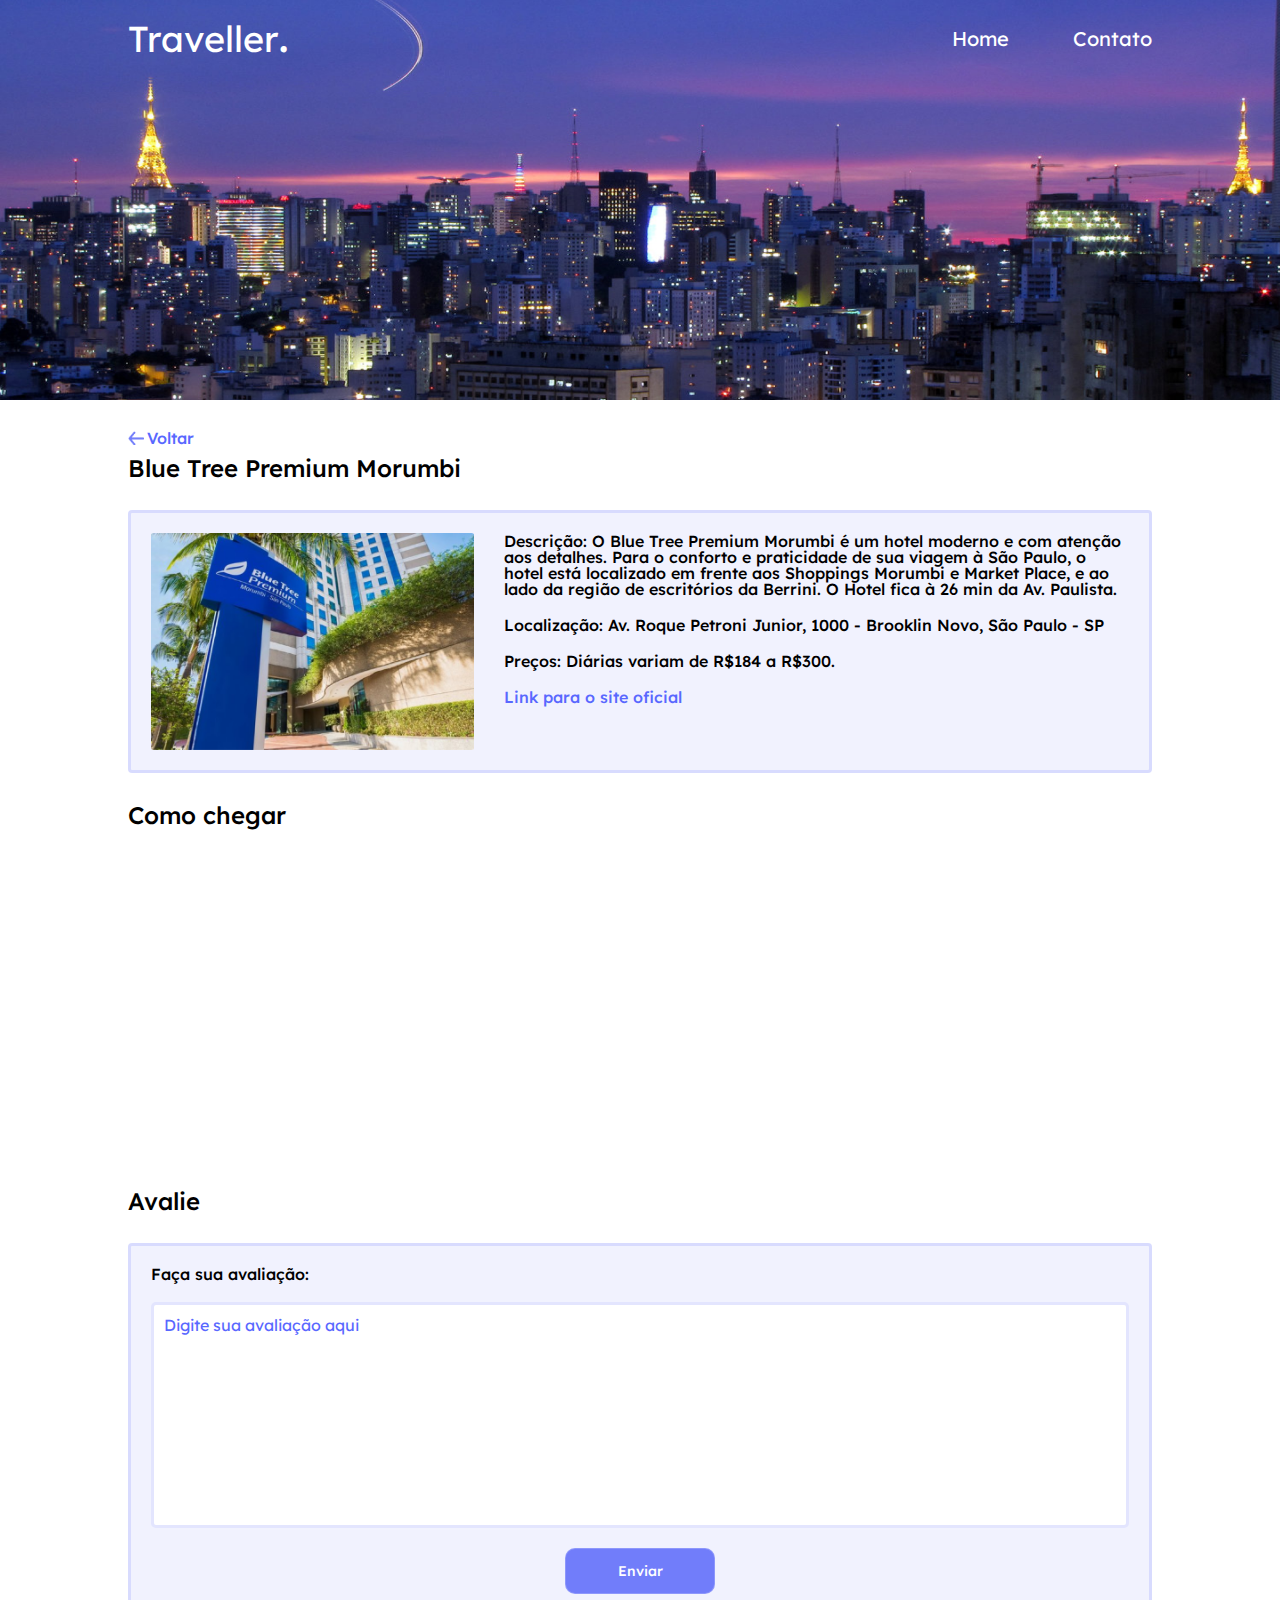
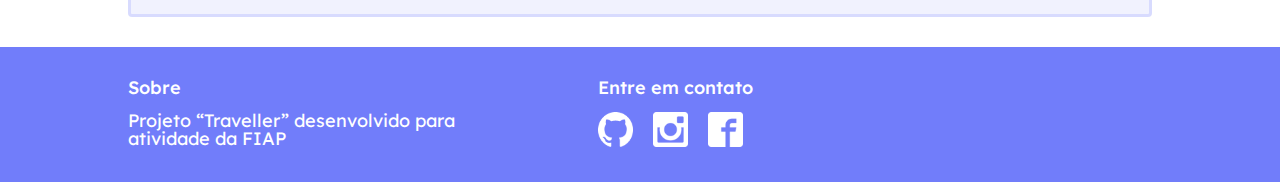
==== pages/blue-tree-morumbi.html @ 4b2dd020 ":tada: First commit" ====
<!DOCTYPE html>
<html lang="pt-br">
  <head>
    <meta charset="UTF-8" />
    <meta name="viewport" content="width=device-width, initial-scale=1.0" />
    <link rel="stylesheet" href="../styles/reset.css" />
    <link rel="stylesheet" href="../styles/hotels.css" />
    <link
      href="https://fonts.googleapis.com/css2?family=Lexend:wght@400;500;600;700&display=swap"
      rel="stylesheet"
    />
    <title>Traveller</title>
  </head>
  <body>
    <div class="site-header">
      <div class="navbar">
        <div class="site-title">
          <a href="../index.html"
            >Traveller<a href="../index.html" class="dot">.</a></a
          >
        </div>
        <nav class="menu">
          <li><a href="../index.html">Home</a></li>
          <li>
            <a href="https://github.com/izzysalles" target="_blank">
              Contato
            </a>
          </li>
        </nav>
      </div>
    </div>
    <div class="hotel-area">
      <div class="hotel-container">
        <div class="back-arrow">
          <a href="../index.html">
            <img src="../images/arrow.png" alt="back-arrow">
            Voltar
          </a>
        </div>
        <h1>Blue Tree Premium Morumbi</h1>
        <div class="hotel-description">
          <div class="hotel-img">
            <img src="../images/blue-tree-morumbi.png" alt="hotel-photo">
          </div>
          <div class="text-area">
            <p>
              Descrição: O Blue Tree Premium Morumbi é um hotel moderno e com atenção aos detalhes. Para o conforto e praticidade de sua viagem à São Paulo, o hotel está localizado em frente aos Shoppings Morumbi e Market Place, e ao lado da região de escritórios da Berrini. O Hotel fica à 26 min da Av. Paulista.
            </p>
            <p>Localização: Av. Roque Petroni Junior, 1000 - Brooklin Novo, São Paulo - SP</p>
            <p>Preços:  Diárias variam de R$184 a R$300.</p>
            <a href="https://www.bluetree.com.br/hotel/blue-tree-premium-morumbi/" target="_blank">Link para o site oficial</a>
          </div>
        </div>
        <h1>Como chegar</h1>
        <div class="map-area">
          <iframe src="https://www.google.com/maps/embed?pb=!1m18!1m12!1m3!1d3655.4821755847215!2d-46.698668185021106!3d-23.62289718465239!2m3!1f0!2f0!3f0!3m2!1i1024!2i768!4f13.1!3m3!1m2!1s0x94ce50c383442dfb%3A0xdd07ed725d00a38e!2sBlue%20Tree%20Premium%20Morumbi!5e0!3m2!1spt-BR!2sbr!4v1619456473069!5m2!1spt-BR!2sbr" width="100%" height="300" style="border:0;" allowfullscreen="" loading="lazy"></iframe>
        </div>
        <h1>Avalie</h1>
        <form name="review" id="review" method="post" class="review-area">
          <p>Faça sua avaliação:</p>
          <textarea name="review-text" id="review-text" cols="30" rows="10" placeholder="Digite sua avaliação aqui"></textarea>
          <button type="submit" class="send">Enviar</button>
        </form>
      </div>
    </div>
  </body>
  <footer>
    <div class="footer-content">
      <div class="about">
        <p class="title">Sobre</p>
        <p class="description">
          Projeto “Traveller” desenvolvido para atividade da FIAP
        </p>
      </div>
      <div class="contact">
        <p class="title">Entre em contato</p>
        <div class="social-media">
          <a class="description" href="https://github.com/izzysalles"
            ><img src="../images/github.png" alt="github-icon"
          /></a>
          <a class="description" href="https://www.instagram.com/uxizzy/"
            ><img src="../images/instagram.png" alt="instagram-icon"
          /></a>
          <a class="description" href="https://www.facebook.com/isabella.salles.39"
            ><img src="../images/facebook.png" alt="facebook-icon"
          /></a>
        </div>
      </div>
    </div>
  </footer>
</html>
---- styles/hotels.css ----
*,
*::before,
*::after {
  box-sizing: border-box;
}

body, footer {
  font-family:'Lexend', Arial, Helvetica, sans-serif;
}

.site-header {
  background: url("../images/traveller-header.png") no-repeat;
  background-size: cover;
  width: 100%;
  height: 400px;
  display: grid;
  grid-template-columns: 10% 80% 10%;
}

.site-header a {
  font-size: 36px;
  color: #ffffff;
  font-weight: 400;
  text-decoration: none;
}

.site-header .dot {
  font-weight: 700;
}

.navbar {
  grid-column-start: 2;
  height: 12%;
  display: flex;
  align-items: center;
  padding-top: 30px;
}

.site-header nav {
  flex: 1;
  text-align: right;
}

.menu nav, .menu ul, .menu li {
  list-style: none;
  display: inline-block;
  margin-left: 60px;
}

.menu a {
  font-size: 20px;
  font-weight: 400;
  display: inline-block;
}

@media only screen and (max-width: 550px) {
  .menu {
    display: flex;
    flex-direction: column;
  }

  .menu a {
    margin-top: 20px;
  }
}

@media only screen and (max-width: 370px) {
  .navbar {
    flex-direction: column;
    align-items: flex-start;
  }

  .menu {
    margin-top: 10px;
    align-items: flex-start;
  }

  .menu nav, .menu ul, .menu li {
    margin-left: 0px !important;
  }
}

.hotel-area {
  width: 100%;
  display: grid;
  grid-template-columns: 10% 80% 10%;
  background-color: #ffffff;
  margin-bottom: 30px;
}

.hotel-container {
  grid-column-start: 2;
  width: 100%;
  height: 100%;
  margin: 0 auto;
}

.hotel-container h1 {
  margin-top: 30px;
  margin-bottom: 30px;
  font-size: 24px;
  font-weight: 500;
}

.back-arrow {
  margin-top: 30px;
  margin-bottom: -20px;
}

.back-arrow a {
  text-decoration: none;
  color: #5968FF;
  font-weight: 500;
  display: flex;
  align-items: center;
}

.back-arrow img {
  width: 1rem;
  margin-right: 3px;
}

.hotel-description {
  background: rgba(113, 125, 250, 0.1);
  border: 3px solid rgba(113, 125, 250, 0.2);
  border-radius: 4px;
  padding: 20px;
  height: auto;
  width: 100%;
  display: flex;
}

.hotel-img {
  min-width: 33%;
}

.hotel-img img {
  width: 100%;
  height: 100%;
  object-fit: cover;
  overflow: hidden;
}

.text-area {
  margin-left: 30px;
  font-weight: 500;
}

.text-area p {
  margin-bottom: 20px;
}

.text-area a {
  text-decoration: none;
  margin-top: auto;
  color: #5968FF;
}

@media only screen and (max-width: 750px) {
  .hotel-description {
    flex-direction: column;
  }

  .hotel-img {
    width: 100%;
  }

  .text-area {
    margin-left: 0;
    margin-top: 20px;
  }
}

.review-area {
  background: rgba(113, 125, 250, 0.1);
  border: 3px solid rgba(113, 125, 250, 0.2);
  border-radius: 4px;
  padding: 20px;
  height: auto;
  width: 100%;
  display: flex;
  flex-direction: column;
}

.review-area p {
  font-weight: 500;
  margin-bottom: 20px;
}

.review-area textarea {
  width: 100%;
  margin-bottom: 20px;
  border: 3px solid rgba(113, 125, 250, 0.2);
  border-radius: 5px;
  padding: 10px;
  font-family: Lexend;
  font-size: 1rem;
  color: #5968FF;
  resize: none;
}

.review-area textarea::placeholder {
  color: #5968FF;
}

.review-area button {
  color: #ffffff;
  padding: 0.8rem;
  font-size: 14px;
  border-radius: 10px;
  font-family: Lexend;
  font-weight: 500;
  display: block;
  width: 150px;
  cursor: pointer;
  border: 1px solid rgba(255, 255, 255, 0.2);
  background: #717DFA;
  transition: 0.5s;
  align-self: center;
}

.hotel-container button:hover {
  opacity: 0.8;
}

footer {
  width: 100%;
  display: grid;
  grid-template-columns: 10% 80% 10%;
  background-color: #717DFA;
}

footer .footer-content {
  grid-column-start: 2;
  padding-top: 32px;
  padding-bottom: 32px;
  width: 100%;
  display: flex;
  font-size: 18px;
  color: #ffffff;
}

footer .about {
  width: 350px;
}

footer .contact {
  margin-left: 120px;
  width: 350px;
}

footer img {
  height: 35px;
  width: 35px;
  margin-right: 15px;
}

footer .title {
  font-weight: 500;
  margin-bottom: 15px;
}

@media only screen and (max-width: 600px) {
  .footer-content {
    flex-direction: column;
  }

  .about {
    width: 100% !important;
    margin-bottom: 30px;
  }

  .contact {
    width: 100% !important;
    margin-left: 0 !important;
  }
}
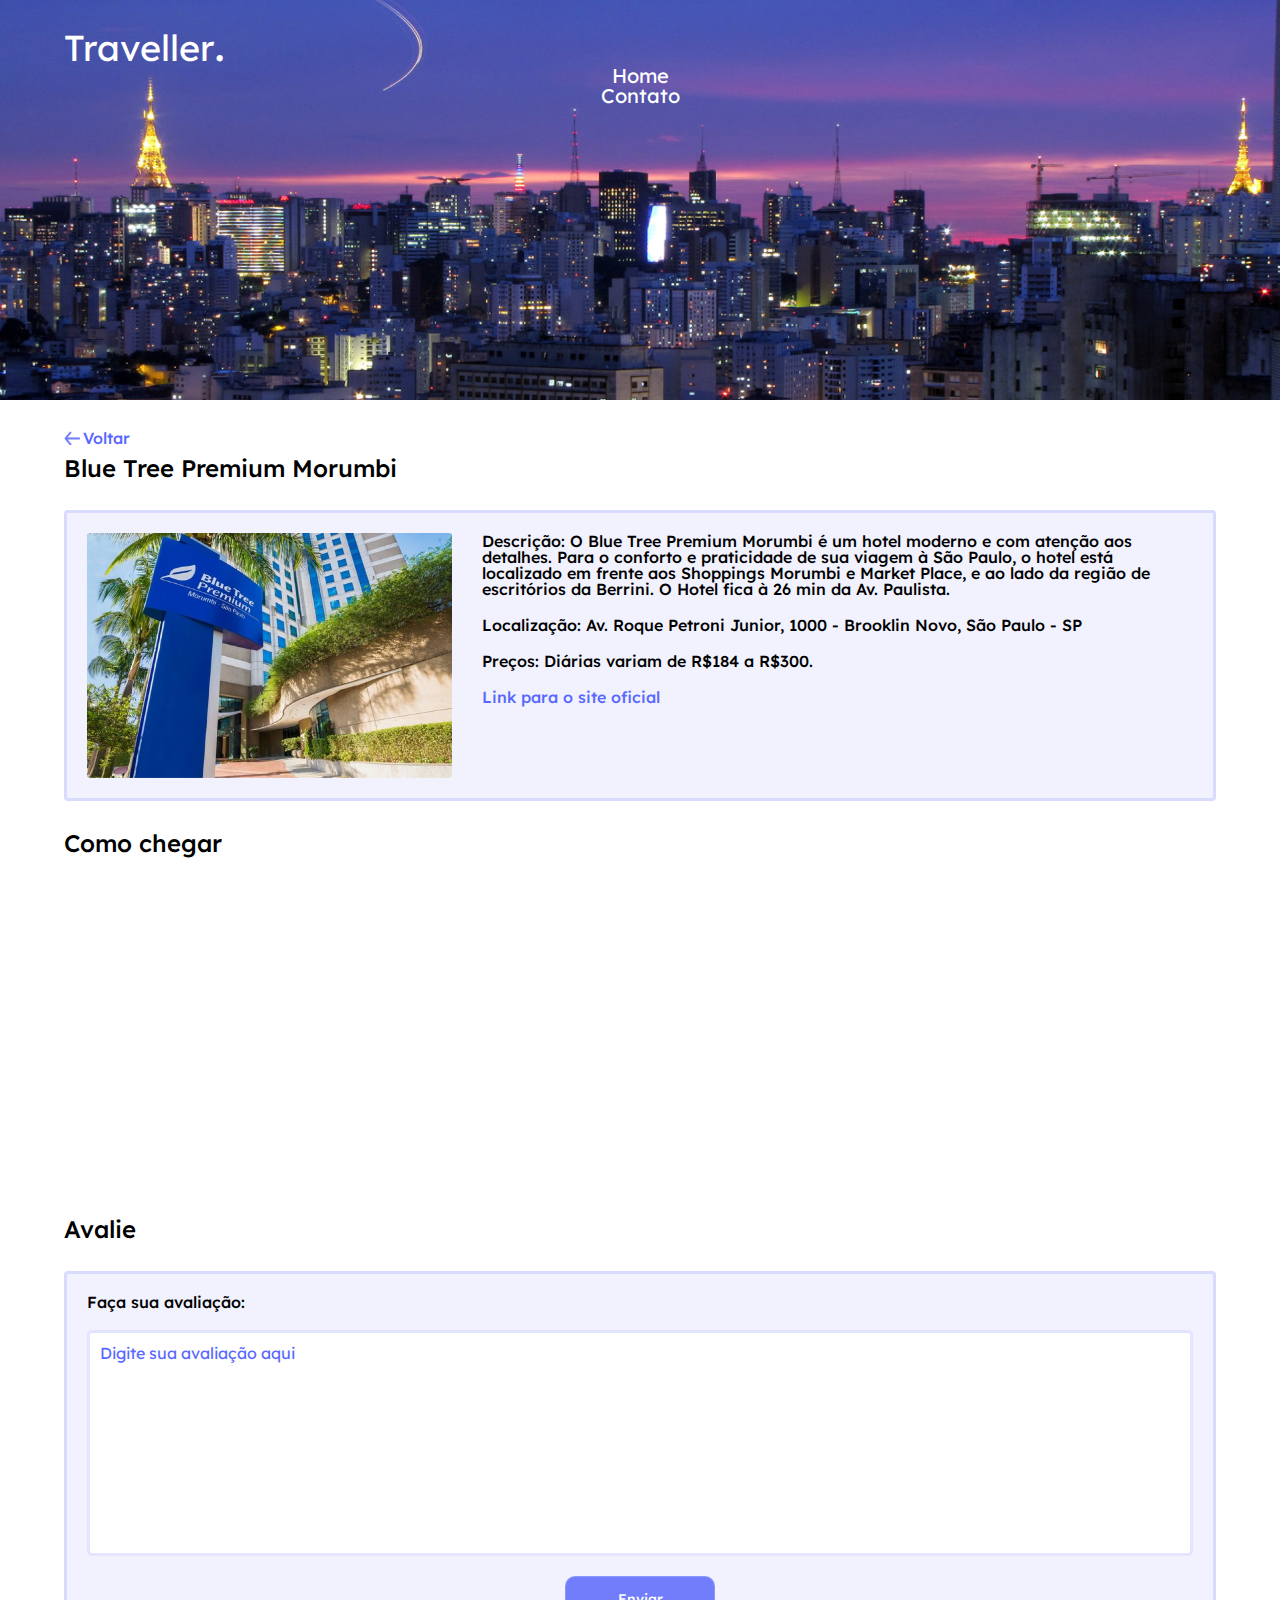
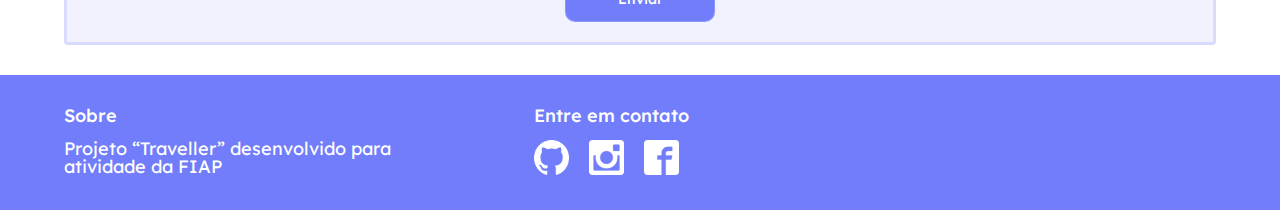
==== commit eac8273a: ":recycle: Add bootstrap" ====
--- a/pages/blue-tree-morumbi.html
+++ b/pages/blue-tree-morumbi.html
@@ -3,6 +3,12 @@
   <head>
     <meta charset="UTF-8" />
     <meta name="viewport" content="width=device-width, initial-scale=1.0" />
+    <link
+      href="https://cdn.jsdelivr.net/npm/bootstrap@5.0.1/dist/css/bootstrap.min.css"
+      rel="stylesheet"
+      integrity="sha384-+0n0xVW2eSR5OomGNYDnhzAbDsOXxcvSN1TPprVMTNDbiYZCxYbOOl7+AMvyTG2x"
+      crossorigin="anonymous"
+    />
     <link rel="stylesheet" href="../styles/reset.css" />
     <link rel="stylesheet" href="../styles/hotels.css" />
     <link
@@ -12,60 +18,84 @@
     <title>Traveller</title>
   </head>
   <body>
-    <div class="site-header">
-      <div class="navbar">
-        <div class="site-title">
+    <div class="container-fluid" id="header">
+      <div class="row" id="navbar">
+        <div class="col-8" id="site-title">
           <a href="../index.html"
             >Traveller<a href="../index.html" class="dot">.</a></a
           >
         </div>
-        <nav class="menu">
-          <li><a href="../index.html">Home</a></li>
-          <li>
-            <a href="https://github.com/izzysalles" target="_blank">
-              Contato
-            </a>
-          </li>
-        </nav>
+        <div class="col">
+          <div class="row" id="nav-btns">
+            <div class="col" id="home">
+              <a href="../index.html">Home</a>
+            </div>
+            <div class="col" id="contact">
+              <a href="https://github.com/izzysalles" target="_blank">
+                Contato
+              </a>
+            </div>
+          </div>
+        </div>
       </div>
     </div>
-    <div class="hotel-area">
-      <div class="hotel-container">
-        <div class="back-arrow">
-          <a href="../index.html">
-            <img src="../images/arrow.png" alt="back-arrow">
-            Voltar
-          </a>
+    <div class="container-fluid" id="hotel-area">
+      <div class="back-arrow">
+        <a href="../index.html">
+          <img src="../images/arrow.png" alt="back-arrow" />
+          Voltar
+        </a>
+      </div>
+      <h1>Blue Tree Premium Morumbi</h1>
+      <div class="hotel-description">
+        <div class="hotel-img">
+          <img src="../images/blue-tree-morumbi.png" alt="hotel-photo" />
         </div>
-        <h1>Blue Tree Premium Morumbi</h1>
-        <div class="hotel-description">
-          <div class="hotel-img">
-            <img src="../images/blue-tree-morumbi.png" alt="hotel-photo">
-          </div>
-          <div class="text-area">
-            <p>
-              Descrição: O Blue Tree Premium Morumbi é um hotel moderno e com atenção aos detalhes. Para o conforto e praticidade de sua viagem à São Paulo, o hotel está localizado em frente aos Shoppings Morumbi e Market Place, e ao lado da região de escritórios da Berrini. O Hotel fica à 26 min da Av. Paulista.
-            </p>
-            <p>Localização: Av. Roque Petroni Junior, 1000 - Brooklin Novo, São Paulo - SP</p>
-            <p>Preços:  Diárias variam de R$184 a R$300.</p>
-            <a href="https://www.bluetree.com.br/hotel/blue-tree-premium-morumbi/" target="_blank">Link para o site oficial</a>
-          </div>
+        <div class="text-area">
+          <p>
+            Descrição: O Blue Tree Premium Morumbi é um hotel moderno e com
+            atenção aos detalhes. Para o conforto e praticidade de sua viagem à
+            São Paulo, o hotel está localizado em frente aos Shoppings Morumbi e
+            Market Place, e ao lado da região de escritórios da Berrini. O Hotel
+            fica à 26 min da Av. Paulista.
+          </p>
+          <p>
+            Localização: Av. Roque Petroni Junior, 1000 - Brooklin Novo, São
+            Paulo - SP
+          </p>
+          <p>Preços: Diárias variam de R$184 a R$300.</p>
+          <a
+            href="https://www.bluetree.com.br/hotel/blue-tree-premium-morumbi/"
+            target="_blank"
+            >Link para o site oficial</a
+          >
         </div>
-        <h1>Como chegar</h1>
-        <div class="map-area">
-          <iframe src="https://www.google.com/maps/embed?pb=!1m18!1m12!1m3!1d3655.4821755847215!2d-46.698668185021106!3d-23.62289718465239!2m3!1f0!2f0!3f0!3m2!1i1024!2i768!4f13.1!3m3!1m2!1s0x94ce50c383442dfb%3A0xdd07ed725d00a38e!2sBlue%20Tree%20Premium%20Morumbi!5e0!3m2!1spt-BR!2sbr!4v1619456473069!5m2!1spt-BR!2sbr" width="100%" height="300" style="border:0;" allowfullscreen="" loading="lazy"></iframe>
-        </div>
-        <h1>Avalie</h1>
-        <form name="review" id="review" method="post" class="review-area">
-          <p>Faça sua avaliação:</p>
-          <textarea name="review-text" id="review-text" cols="30" rows="10" placeholder="Digite sua avaliação aqui"></textarea>
-          <button type="submit" class="send">Enviar</button>
-        </form>
       </div>
+      <h1>Como chegar</h1>
+      <div class="map-area">
+        <iframe
+          src="https://www.google.com/maps/embed?pb=!1m18!1m12!1m3!1d3655.4821755847215!2d-46.698668185021106!3d-23.62289718465239!2m3!1f0!2f0!3f0!3m2!1i1024!2i768!4f13.1!3m3!1m2!1s0x94ce50c383442dfb%3A0xdd07ed725d00a38e!2sBlue%20Tree%20Premium%20Morumbi!5e0!3m2!1spt-BR!2sbr!4v1619456473069!5m2!1spt-BR!2sbr"
+          width="100%"
+          height="300"
+          style="border: 0"
+          allowfullscreen=""
+          loading="lazy"
+        ></iframe>
+      </div>
+      <h1>Avalie</h1>
+      <form name="review" id="review" method="post" class="review-area">
+        <p>Faça sua avaliação:</p>
+        <textarea
+          name="review-text"
+          id="review-text"
+          cols="30"
+          rows="10"
+          placeholder="Digite sua avaliação aqui"
+        ></textarea>
+        <button type="submit" class="send">Enviar</button>
+      </form>
     </div>
-  </body>
-  <footer>
-    <div class="footer-content">
+    <div class="container-fluid" id="footer">
       <div class="about">
         <p class="title">Sobre</p>
         <p class="description">
@@ -81,11 +111,18 @@
           <a class="description" href="https://www.instagram.com/uxizzy/"
             ><img src="../images/instagram.png" alt="instagram-icon"
           /></a>
-          <a class="description" href="https://www.facebook.com/isabella.salles.39"
+          <a
+            class="description"
+            href="https://www.facebook.com/isabella.salles.39"
             ><img src="../images/facebook.png" alt="facebook-icon"
           /></a>
         </div>
       </div>
     </div>
-  </footer>
+    <script
+      src="https://cdn.jsdelivr.net/npm/bootstrap@5.0.1/dist/js/bootstrap.bundle.min.js"
+      integrity="sha384-gtEjrD/SeCtmISkJkNUaaKMoLD0//ElJ19smozuHV6z3Iehds+3Ulb9Bn9Plx0x4"
+      crossorigin="anonymous"
+    ></script>
+  </body>
 </html>
--- a/styles/hotels.css
+++ b/styles/hotels.css
@@ -8,94 +8,68 @@
   font-family:'Lexend', Arial, Helvetica, sans-serif;
 }
 
-.site-header {
+#header {
   background: url("../images/traveller-header.png") no-repeat;
   background-size: cover;
-  width: 100%;
   height: 400px;
-  display: grid;
-  grid-template-columns: 10% 80% 10%;
-}
-
-.site-header a {
+  padding: 30px 5% 0 5%;
+}
+
+.col {
+  display: flex;
+  justify-content: center;
+  align-items: center;
+}
+
+#site-title a {
   font-size: 36px;
   color: #ffffff;
   font-weight: 400;
   text-decoration: none;
 }
 
-.site-header .dot {
+#site-title .dot {
   font-weight: 700;
 }
 
-.navbar {
-  grid-column-start: 2;
-  height: 12%;
-  display: flex;
-  align-items: center;
-  padding-top: 30px;
-}
-
-.site-header nav {
-  flex: 1;
-  text-align: right;
-}
-
-.menu nav, .menu ul, .menu li {
-  list-style: none;
-  display: inline-block;
-  margin-left: 60px;
-}
-
-.menu a {
+#nav-btns {
+  width: 100%;
+}
+
+#nav-btns a {
+  color: #ffffff;
+  text-decoration: none;
   font-size: 20px;
   font-weight: 400;
   display: inline-block;
 }
 
-@media only screen and (max-width: 550px) {
-  .menu {
-    display: flex;
-    flex-direction: column;
-  }
-
-  .menu a {
+@media only screen and (max-width: 674px) and (min-width: 326px) {
+  #home {
+    margin-bottom: 15px;
+  }
+}
+
+@media only screen and (max-width: 325px) {
+  #nav-btns {
     margin-top: 20px;
-  }
-}
-
-@media only screen and (max-width: 370px) {
-  .navbar {
-    flex-direction: column;
-    align-items: flex-start;
-  }
-
-  .menu {
-    margin-top: 10px;
-    align-items: flex-start;
-  }
-
-  .menu nav, .menu ul, .menu li {
-    margin-left: 0px !important;
-  }
-}
-
-.hotel-area {
-  width: 100%;
-  display: grid;
-  grid-template-columns: 10% 80% 10%;
-  background-color: #ffffff;
-  margin-bottom: 30px;
-}
-
-.hotel-container {
-  grid-column-start: 2;
-  width: 100%;
-  height: 100%;
-  margin: 0 auto;
-}
-
-.hotel-container h1 {
+    justify-content: flex-start;
+  }
+
+  #nav-btns .col {
+    justify-content: flex-start;
+  }
+
+  #home {
+    margin-right: 10px;
+  }
+}
+
+#hotel-area {
+  padding: 0 5% 30px 5%;
+}
+
+#hotel-area h1 {
   margin-top: 30px;
   margin-bottom: 30px;
   font-size: 24px;
@@ -223,45 +197,36 @@
   opacity: 0.8;
 }
 
-footer {
-  width: 100%;
-  display: grid;
-  grid-template-columns: 10% 80% 10%;
+#footer {
   background-color: #717DFA;
-}
-
-footer .footer-content {
-  grid-column-start: 2;
-  padding-top: 32px;
-  padding-bottom: 32px;
-  width: 100%;
-  display: flex;
+  padding: 32px 5% 32px 5%;
   font-size: 18px;
   color: #ffffff;
-}
-
-footer .about {
+  display: flex;
+}
+
+.about {
   width: 350px;
 }
 
-footer .contact {
+.contact {
   margin-left: 120px;
   width: 350px;
 }
 
-footer img {
+#footer img {
   height: 35px;
   width: 35px;
   margin-right: 15px;
 }
 
-footer .title {
+#footer .title {
   font-weight: 500;
   margin-bottom: 15px;
 }
 
 @media only screen and (max-width: 600px) {
-  .footer-content {
+  #footer {
     flex-direction: column;
   }
 
